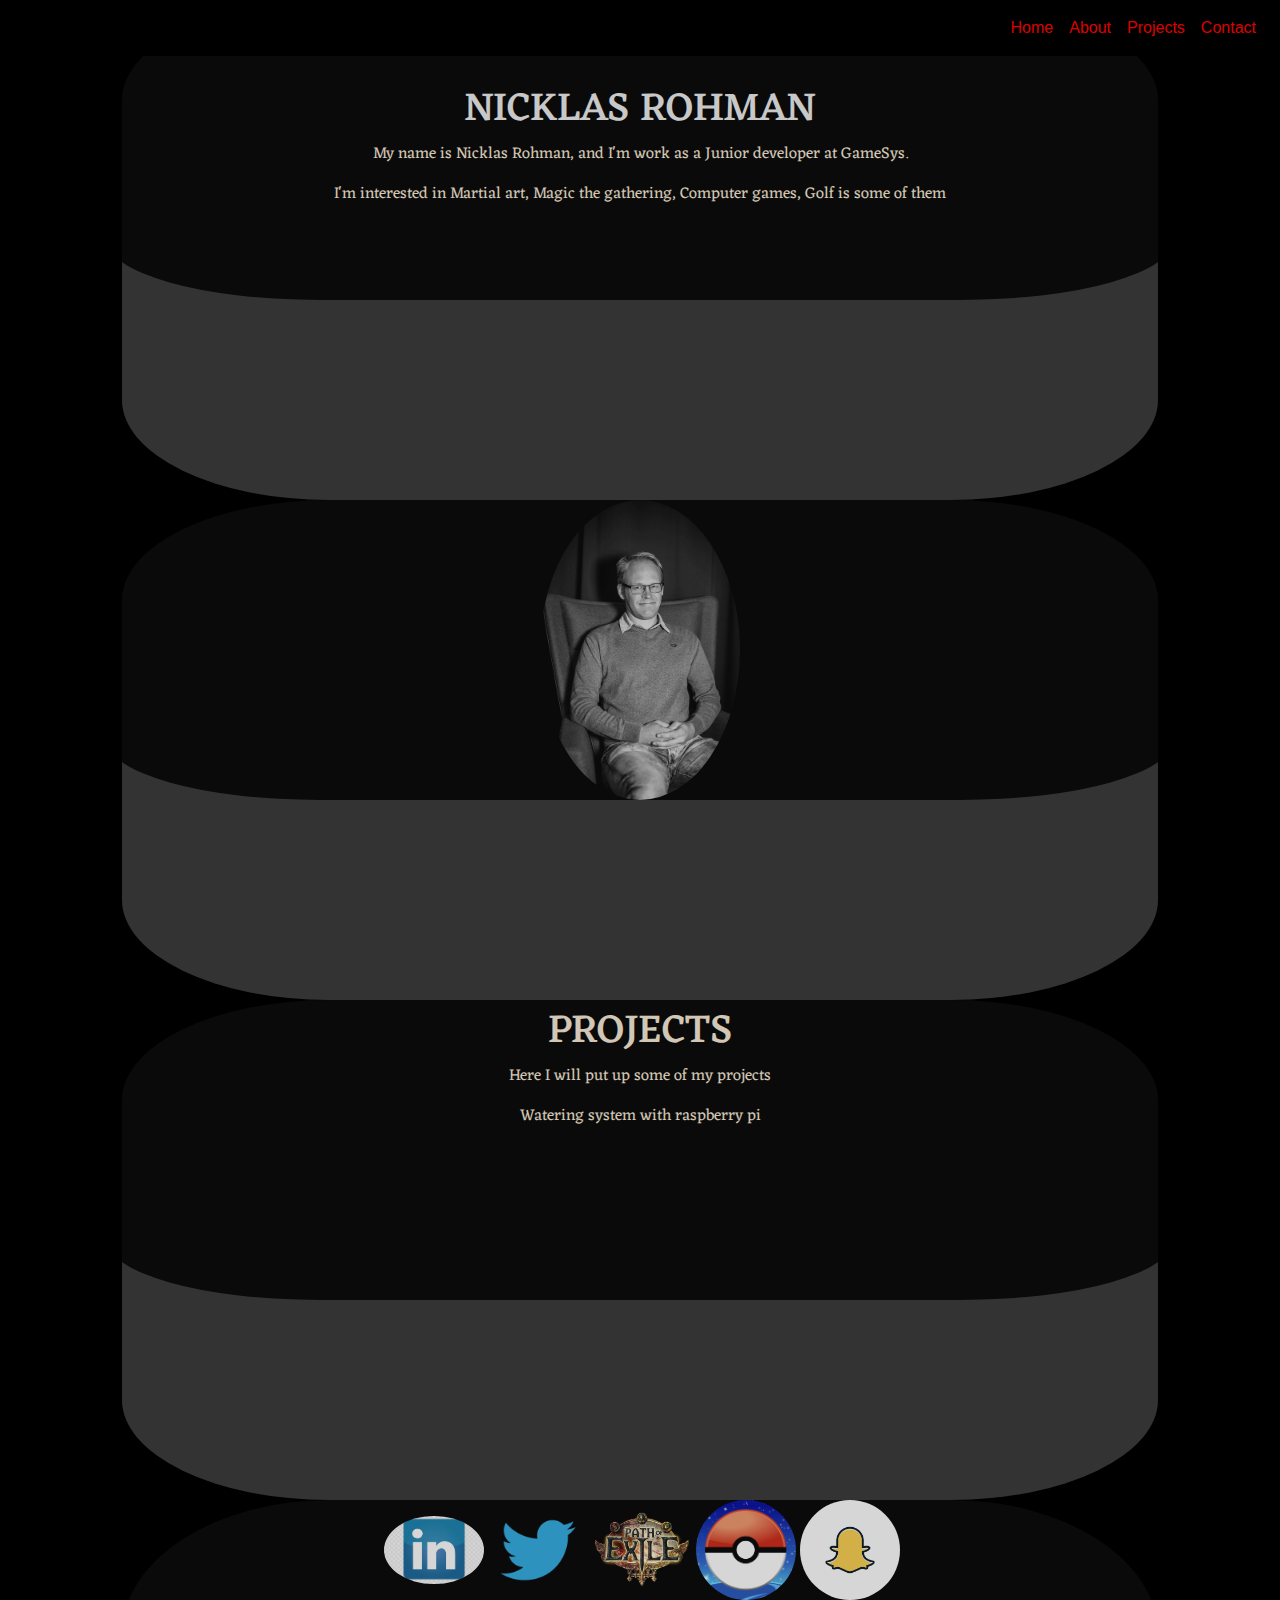
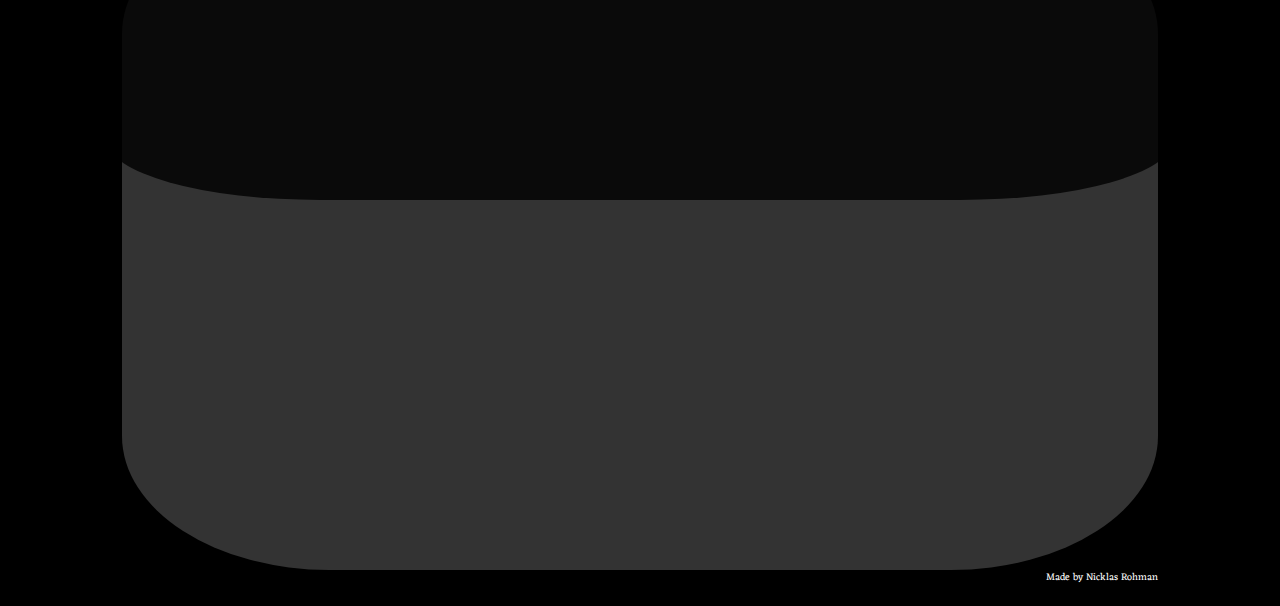
==== index.html @ b7a0840b "Change Youtube image" ====
<!DOCTYPE html>
<html lang="EN">

<head>
    <meta charset="utf-8">
    <meta content="width=device.width, initial.scale=1" name="viewport">
    <link href="css/stylesheet.css" rel="stylesheet" type="text/css">
    <link href="https://fonts.googleapis.com/css?family=Eczar" rel="stylesheet">
        <!-- Latest compiled and minified CSS -->
    <link rel="stylesheet" href="https://maxcdn.bootstrapcdn.com/bootstrap/4.4.1/css/bootstrap.min.css">
    <title>Nicklas Rohman</title>
</head>

<body>

<!--Navbar-->
<nav class="navbar navbar-expand-lg navbar-dark fixed-top side-div">
    <button aria-controls="navbarCollapse" aria-expanded="false" aria-label="Toggle navigation"
            class="navbar-toggler navbar-dark"
            data-target="#navbarCollapse" data-toggle="collapse" type="button">
        <span class="navbar-toggler-icon "></span>
    </button>
    <div class="collapse navbar-collapse" id="navbarCollapse">
        <ul class="navbar-nav ml-auto ">
            <li class="nav-item">
                <a class="nav-link js-scroll-trigger red-text" href="index.html">
                    Home
                </a>
            </li>
            <li class="nav-item">
                <a class="nav-link js-scroll-trigger red-text" href="#about">
                    About
                </a>
            </li>
            <li class="nav-item">
                <a class="nav-link js-scroll-trigger red-text" href="#projects">
                    Projects
                </a>
            </li>
            <li class="nav-item">
                <a class="nav-link js-scroll-trigger red-text" href="#contacts">
                    Contact
                </a>
            </li>
        </ul>
    </div>
</nav>
<!--/.Navbar-->

<div class="container-fluid">
    <div class="row">
        <div class="d-none d-sm-block d-md-block col-lg-1 col-xl-1 side-div"></div>

        <div class="col">
            <div class="main-div">

                <div class="readText">
                    <a id="about"></a>
                    <div class="container d-flex h-100 align-items-center">
                        <div class="mx-auto text-center">
                            <h1 class="mx-auto my-2 text-uppercase">Nicklas Rohman</h1>
                            <div class="text">
                                <p>
                                    My name is Nicklas Rohman, and I'm work as a Junior developer at GameSys.
                                </p>
                                <p>
                                    I'm interested in Martial art, Magic the gathering, Computer games, Golf is some of
                                    them
                                </p>
                            </div>
                        </div>
                    </div>
                </div>

                <div class="back" id="back1"></div>

                <div class="readText">
                    <div class="mx-auto text-center">
                        <img alt="" class="rounded-circle imageOnMe" src="css/img/me.jpg">
                    </div>
                </div>

                <div class="back" id="back2"></div>

                <div class="readText">
                    <a id="projects"></a>
                    <div class="mx-auto text-center text">
                        <h1 class="mx-auto my-2 text-uppercase">
                            Projects
                        </h1>
                        <p>
                            Here I will put up some of my projects
                        </p>
                        <p>
                            Watering system with raspberry pi
                        </p>
                    </div>
                </div>

                <div class="back" id="back4"></div>

                <div class="readText">
                    <div class="text-center">
                        <a href="https://www.youtube.com/channel/UCIvk6OzXLGn_3s5pnnHGufA?view_as=subscriber">
                            <img alt="" class="rounded-circle logo_img" src="css/img/Logo_of_YouTube.jpg">
                        </a>
                        <a href="https://www.linkedin.com/in/nicklas-roman-a6a13b61/">
                            <img alt="" class="rounded-circle logo_img" src="css/img/Logo_of_linkedin.jpg">
                        </a>
                        <a href="https://twitter.com/NicklasRohman">
                            <img alt="" class="rounded-circle logo_img" src="css/img/Logo_of_twitter.png">
                        </a>
                        <a href="https://www.pathofexile.com/account/view-profile/NicklasRohman">
                            <img alt="" class="rounded-circle logo_img" src="css/img/Logo_of_path_of_exile.jpg">
                        </a>
                        <a href="css/img/qrPokemonGo.jpg">
                            <img alt="" class="rounded-circle logo_img" src="css/img/Logo_of_pokemon_go.png">
                        </a>
                        <a href="css/img/snapcodeBitmoji.svg">
                            <img alt="" class="rounded-circle logo_img" src="css/img/Logo_of_snapchat.png">
                        </a>
                    </div>
                </div>

                <div class="back" id="back5"></div>

                <div id="footer">
                    <a id="contacts"></a>
                    <p class="footer">
                        Made by Nicklas Rohman
                    </p>
                </div>
            </div>
        </div>

        <div class="d-none d-sm-block d-md-block col-lg-1 col-xl-1 side-div"></div>

    </div>
</div>
</body>

<!-- Popper JS -->
<script src="https://cdnjs.cloudflare.com/ajax/libs/popper.js/1.16.0/umd/popper.min.js"></script>
<!-- jQuery library -->
<script src="https://ajax.googleapis.com/ajax/libs/jquery/3.4.1/jquery.min.js"></script>
<!-- Latest compiled JavaScript -->
<script src="https://maxcdn.bootstrapcdn.com/bootstrap/4.4.1/js/bootstrap.min.js"></script>
</html>
---- css/stylesheet.css ----
html {
    background-color: black;
}

.imageOnMe {
    opacity: 97.0%;
    max-height: 300px;
}

.logo_img {
    max-height: 100px;
    max-width: 100px;
}

.red-text {
    color: rgba(250,0,0,0.9) !important;
}

.contactTable {
    border-collapse: collapse;
    border: 1px solid blueviolet;
}

.text {
    color: antiquewhite;
}

.container-fluid {
    background-color: #000;
    font-family: 'Eczar', serif;
}

.readText > p {
    padding-top: 2%;
    padding-left: 5%;
}

.back {
    min-height: 500px;
    background-attachment: fixed;
    background-position: center;
    background-repeat: no-repeat;
    background-size: cover;
    background-color: #333333;
    border-radius: 20%;
}

.readText {
    height: 300px;
    width: 100%;
    background-color: #000;
    opacity: 0.8;
    color: #eee;
    left: 0;
    position: absolute;
    border-radius: 20%;
}

.footer {
    text-align: right;
    height: 20px;
    color: #FFF;
    background-color: black;
    font-size: 10px;
}

.main-div {
    height: 100%;
    background-color: black;
}

.side-div {
    background-color: black;
}

.center {
    margin: 10%;
    width: 100px;
    height: 100px;
}

#back1 {
    background-image: url("img/bg1.jpg");
}

#back2 {
    background-image: url("img/bg2.jpg");
}

#back4 {
    background-image: url("img/bg4.jpg");
}

#back5 {
    background-image: url("img/bg6.jpg");
    height: 670px;
}
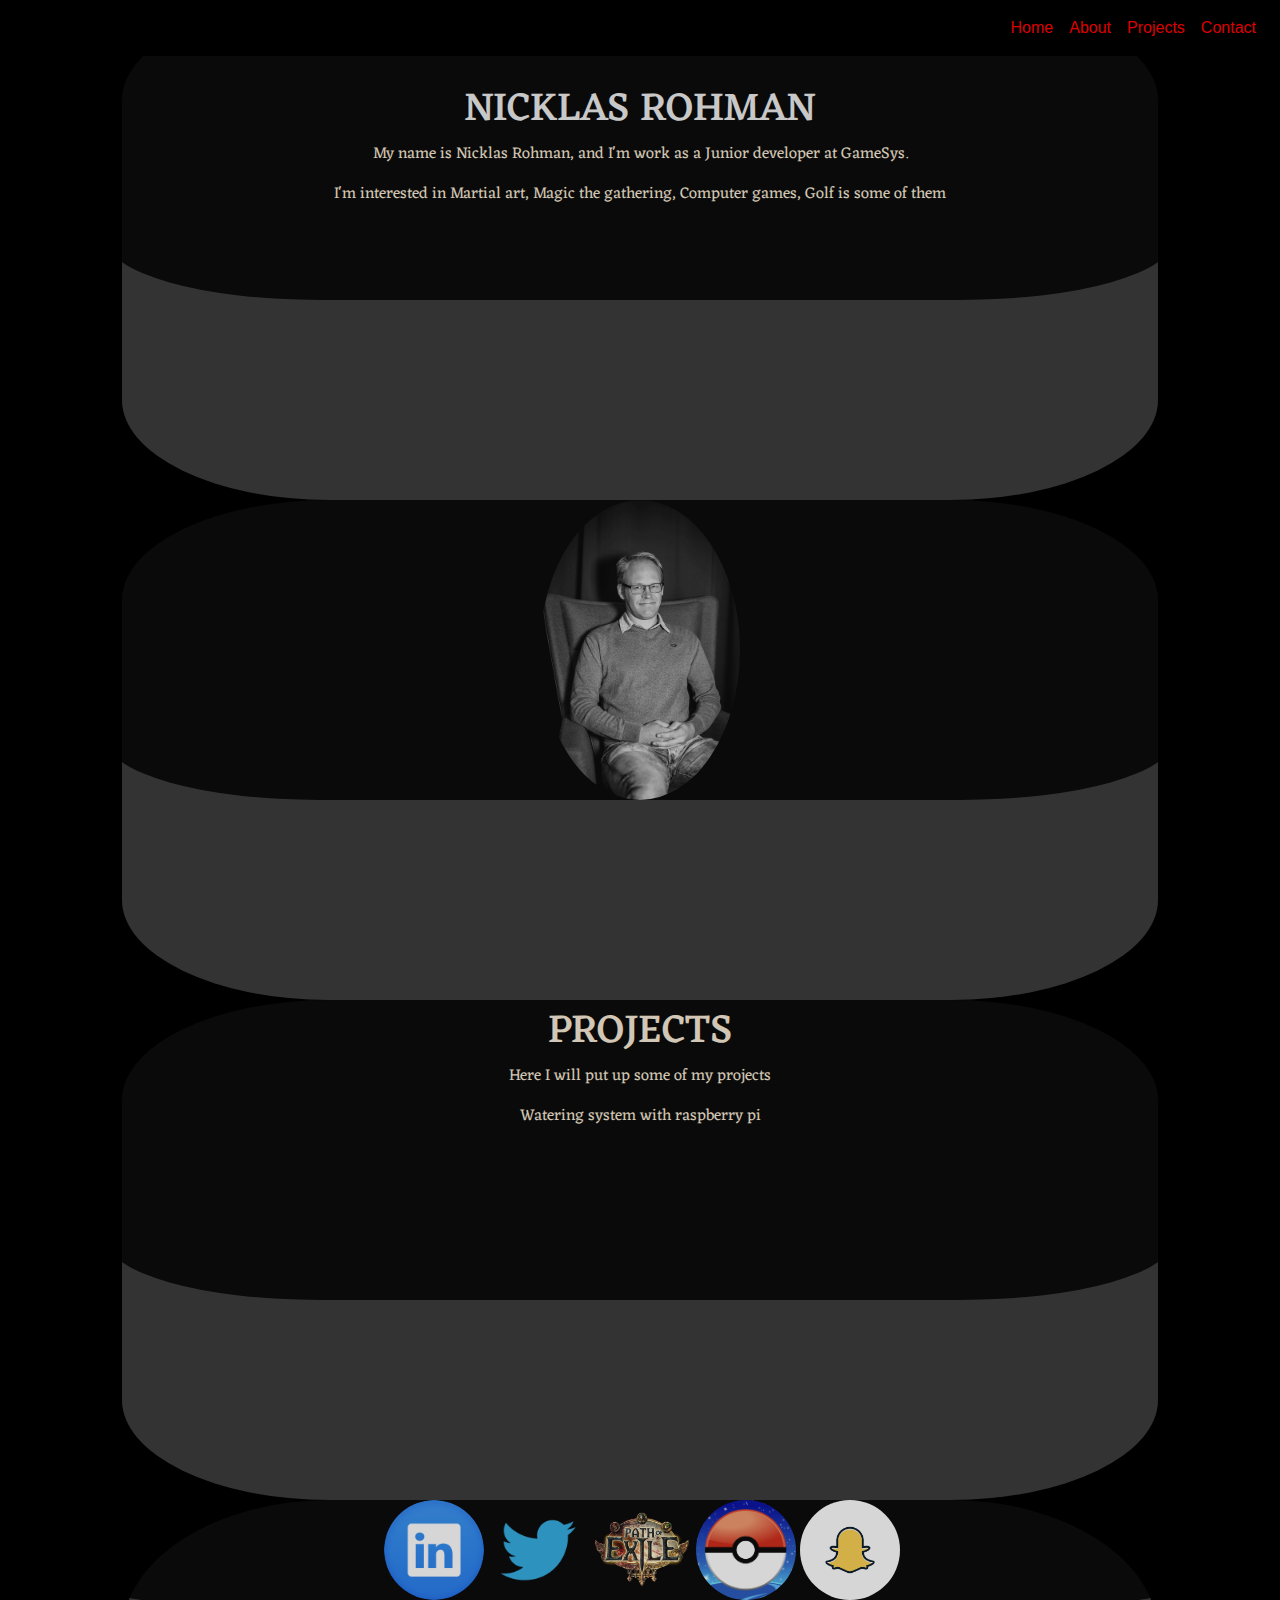
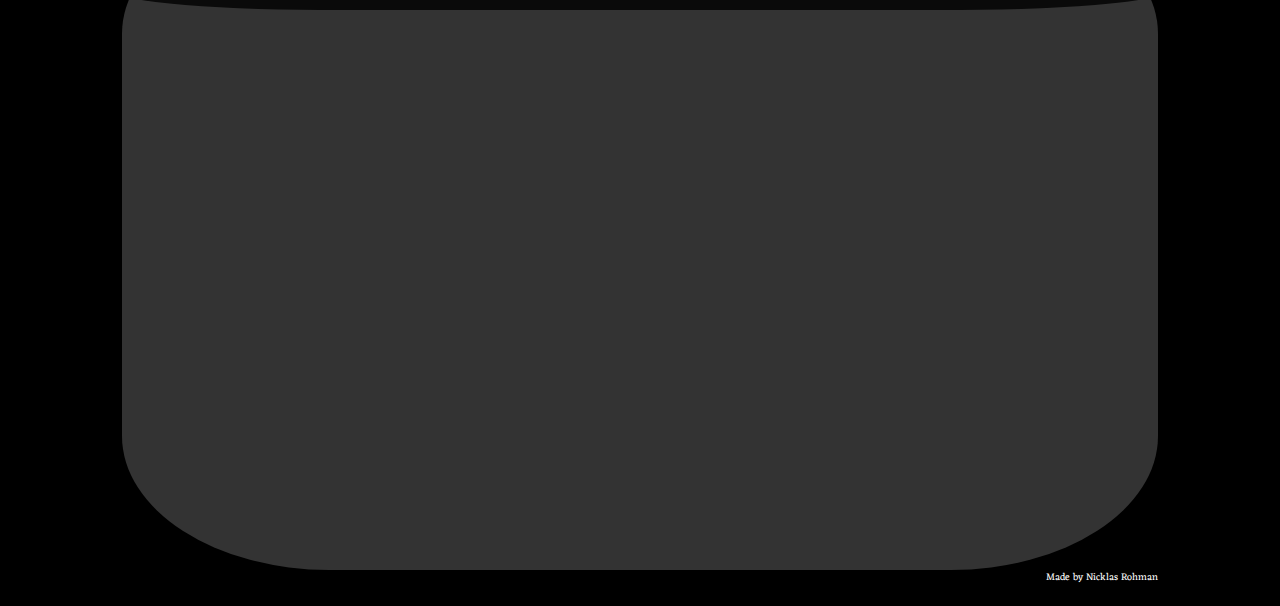
==== commit d8ffd129: "Change linkedin image, change css for contact." ====
--- a/index.html
+++ b/index.html
@@ -99,13 +99,13 @@
 
                 <div class="back" id="back4"></div>
 
-                <div class="readText">
+                <div class="readTextContacts">
                     <div class="text-center">
                         <a href="https://www.youtube.com/channel/UCIvk6OzXLGn_3s5pnnHGufA?view_as=subscriber">
                             <img alt="" class="rounded-circle logo_img" src="css/img/Logo_of_YouTube.jpg">
                         </a>
                         <a href="https://www.linkedin.com/in/nicklas-roman-a6a13b61/">
-                            <img alt="" class="rounded-circle logo_img" src="css/img/Logo_of_linkedin.jpg">
+                            <img alt="" class="rounded-circle logo_img" src="css/img/Logo_of_linkedin.png">
                         </a>
                         <a href="https://twitter.com/NicklasRohman">
                             <img alt="" class="rounded-circle logo_img" src="css/img/Logo_of_twitter.png">
--- a/css/stylesheet.css
+++ b/css/stylesheet.css
@@ -56,6 +56,19 @@
     border-radius: 20%;
 }
 
+
+.readTextContacts {
+    height: 110px;
+    width: 100%;
+    background-color: #000;
+    opacity: 0.8;
+    color: #eee;
+    left: 0;
+    position: absolute;
+    border-radius: 20%;
+}
+
+
 .footer {
     text-align: right;
     height: 20px;
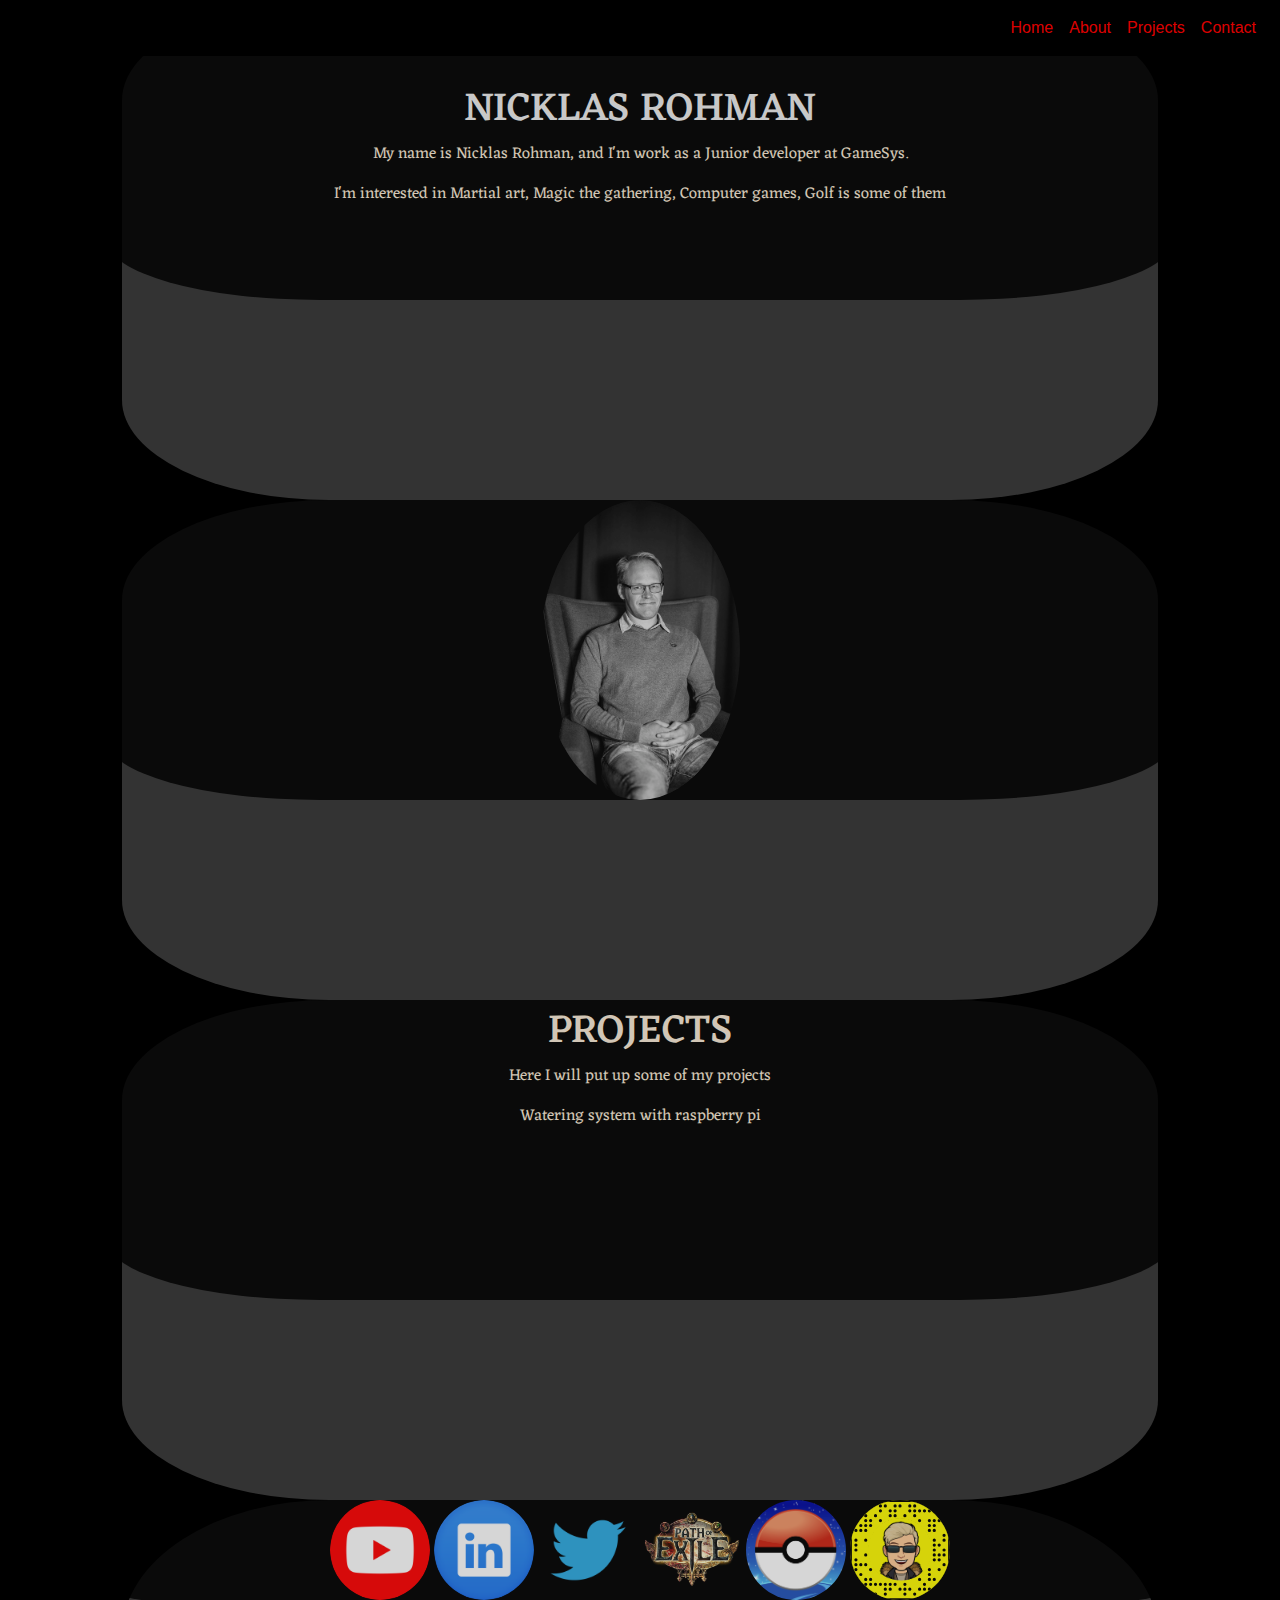
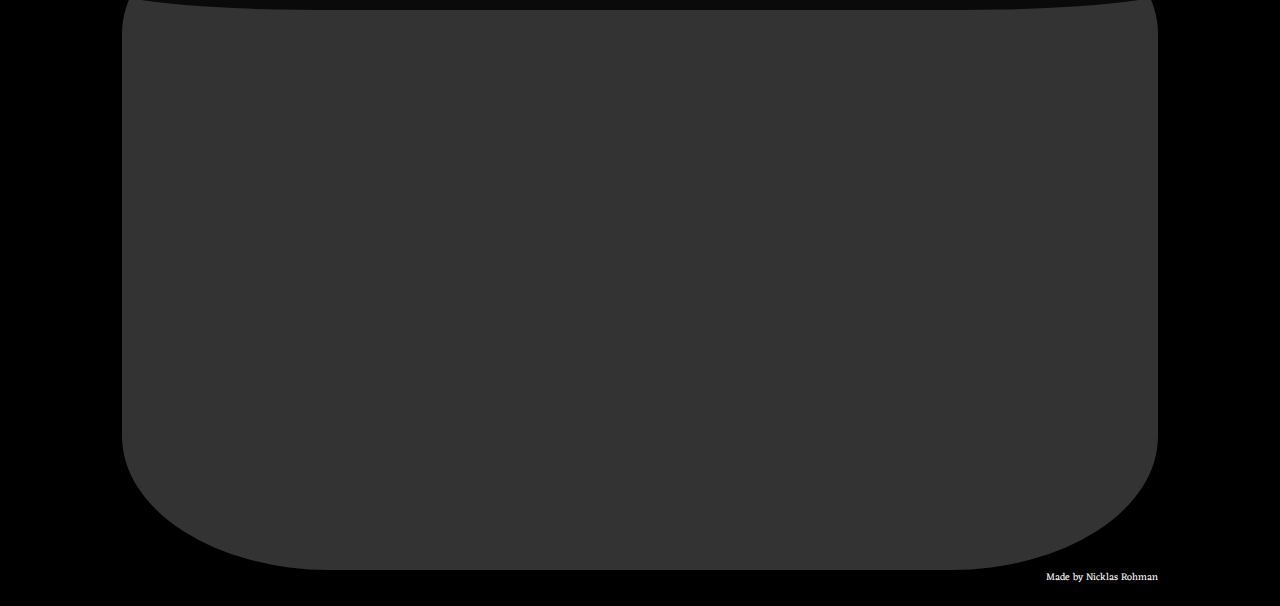
==== commit ed6705d1: "Change youtube and snap_chat image" ====
--- a/index.html
+++ b/index.html
@@ -102,7 +102,7 @@
                 <div class="readTextContacts">
                     <div class="text-center">
                         <a href="https://www.youtube.com/channel/UCIvk6OzXLGn_3s5pnnHGufA?view_as=subscriber">
-                            <img alt="" class="rounded-circle logo_img" src="css/img/Logo_of_YouTube.jpg">
+                            <img alt="" class="rounded-circle logo_img" src="css/img/Logo_of_YouTube.png">
                         </a>
                         <a href="https://www.linkedin.com/in/nicklas-roman-a6a13b61/">
                             <img alt="" class="rounded-circle logo_img" src="css/img/Logo_of_linkedin.png">
@@ -116,8 +116,8 @@
                         <a href="css/img/qrPokemonGo.jpg">
                             <img alt="" class="rounded-circle logo_img" src="css/img/Logo_of_pokemon_go.png">
                         </a>
-                        <a href="css/img/snapcodeBitmoji.svg">
-                            <img alt="" class="rounded-circle logo_img" src="css/img/Logo_of_snapchat.png">
+                        <a href="css/img/Logo_of_snap_chat.svg">
+                            <img alt="" class="rounded-circle logo_img" src="css/img/Logo_of_snap_chat.svg">
                         </a>
                     </div>
                 </div>
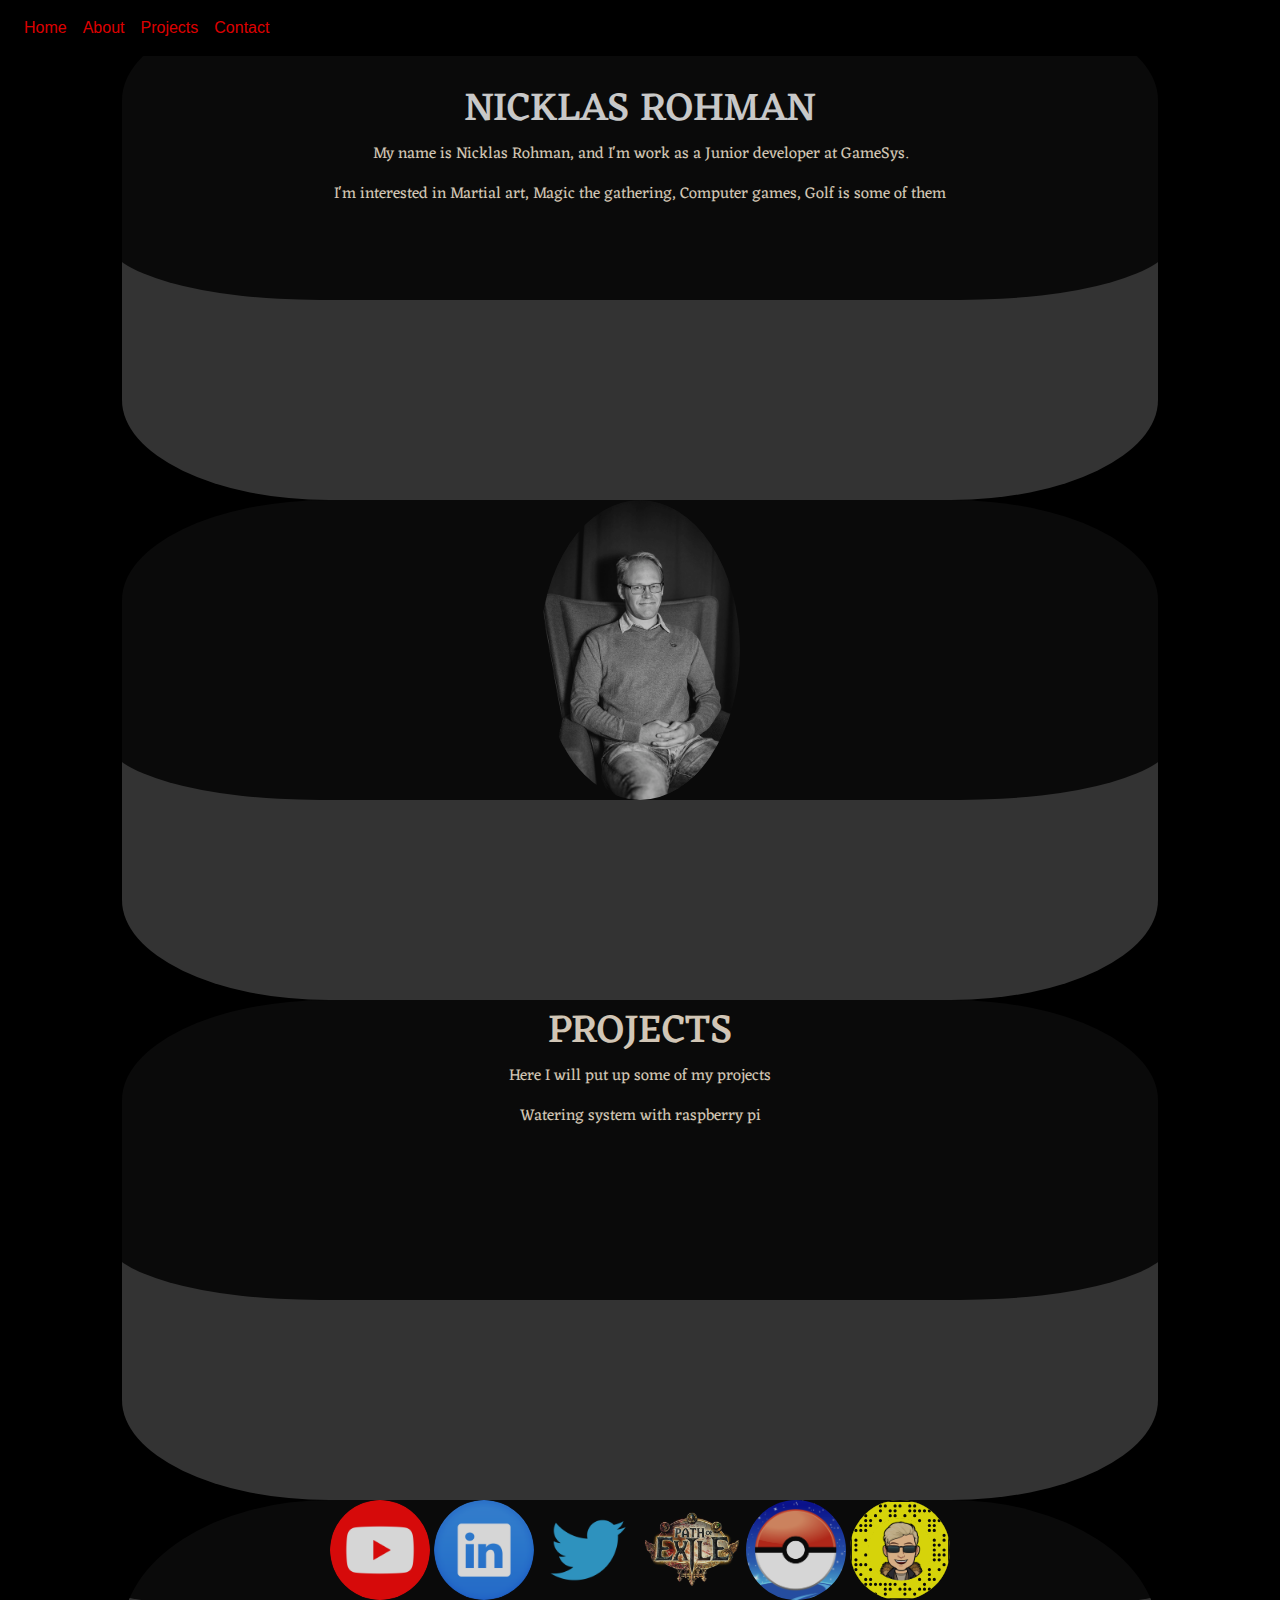
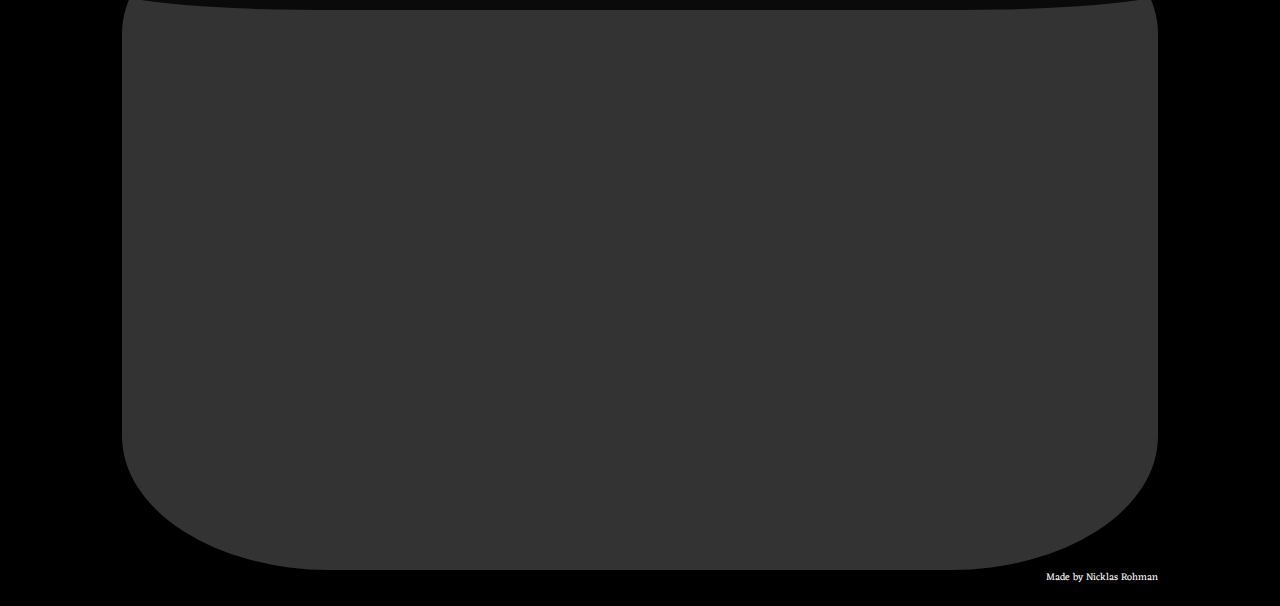
==== commit 82ed0a95: "Change navbar links to left side" ====
--- a/index.html
+++ b/index.html
@@ -21,8 +21,8 @@
         <span class="navbar-toggler-icon "></span>
     </button>
     <div class="collapse navbar-collapse" id="navbarCollapse">
-        <ul class="navbar-nav ml-auto ">
-            <li class="nav-item">
+        <ul class="nav navbar-nav navbar-left">
+            <li class="nav-item ">
                 <a class="nav-link js-scroll-trigger red-text" href="index.html">
                     Home
                 </a>
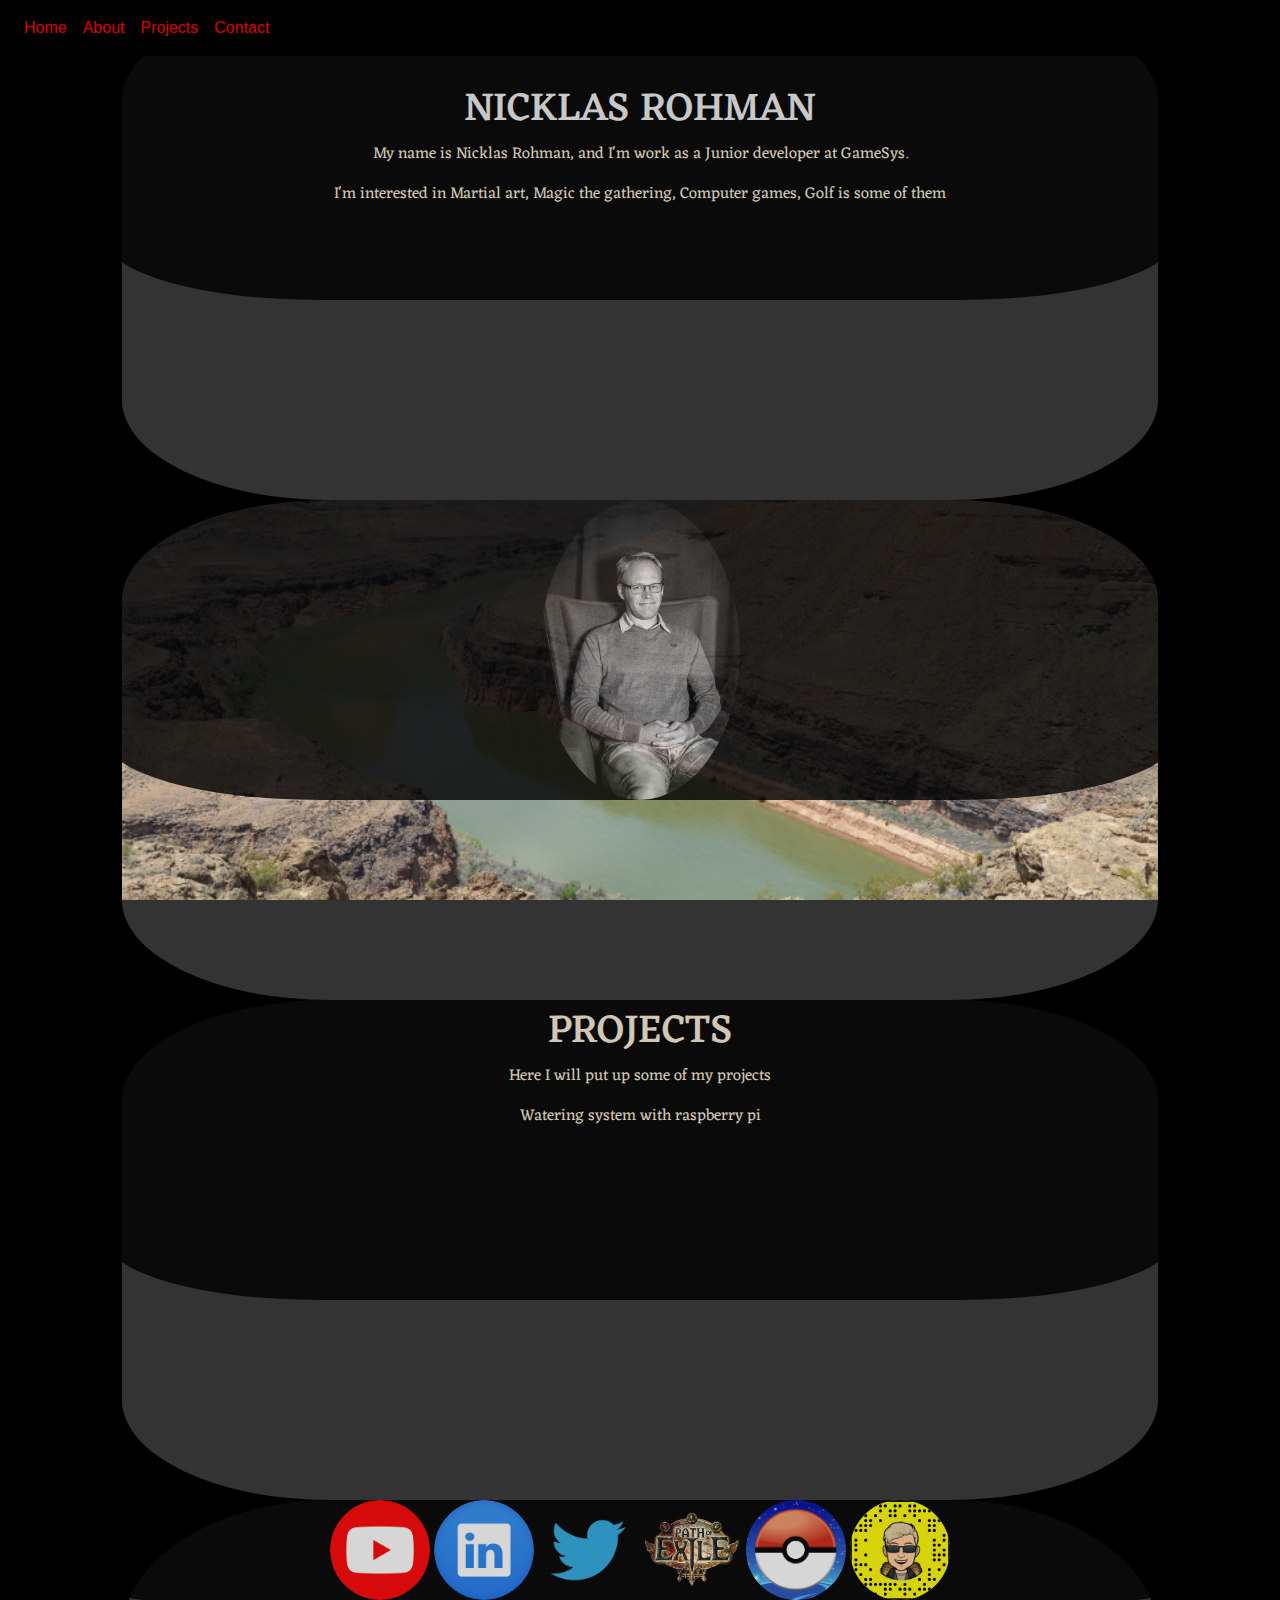
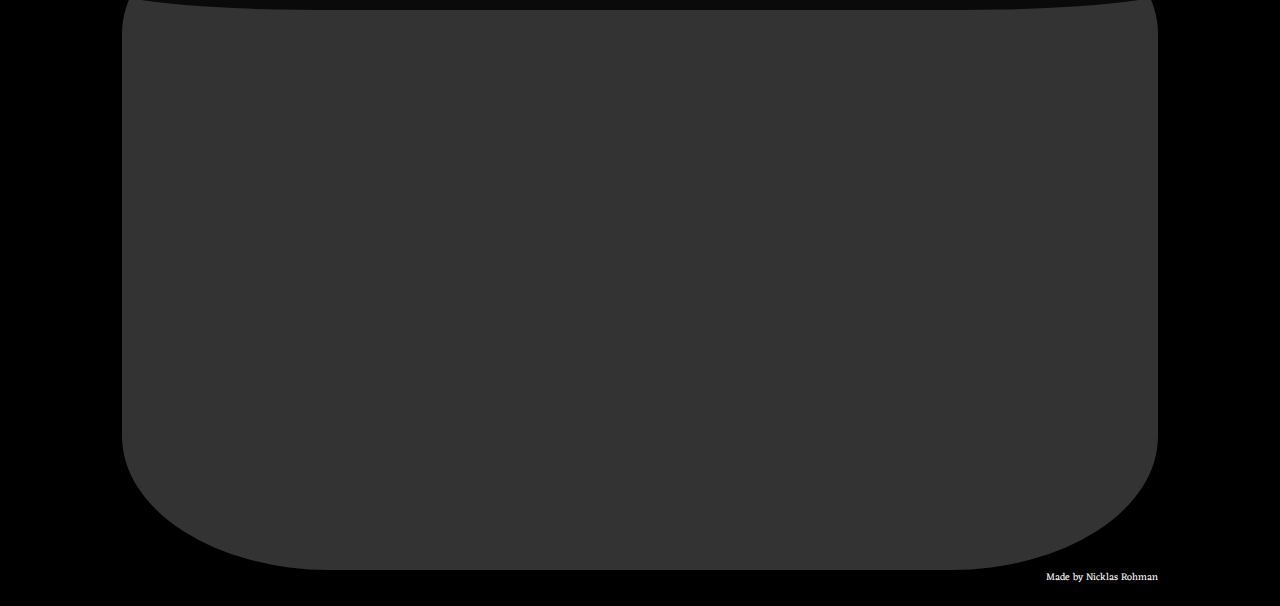
==== commit f78a230e: "rename bg files" ====
--- a/index.html
+++ b/index.html
@@ -6,8 +6,8 @@
     <meta content="width=device.width, initial.scale=1" name="viewport">
     <link href="css/stylesheet.css" rel="stylesheet" type="text/css">
     <link href="https://fonts.googleapis.com/css?family=Eczar" rel="stylesheet">
-        <!-- Latest compiled and minified CSS -->
-    <link rel="stylesheet" href="https://maxcdn.bootstrapcdn.com/bootstrap/4.4.1/css/bootstrap.min.css">
+    <!-- Latest compiled and minified CSS -->
+    <link href="https://maxcdn.bootstrapcdn.com/bootstrap/4.4.1/css/bootstrap.min.css" rel="stylesheet">
     <title>Nicklas Rohman</title>
 </head>
 
@@ -137,12 +137,11 @@
 
     </div>
 </div>
-</body>
-
 <!-- Popper JS -->
 <script src="https://cdnjs.cloudflare.com/ajax/libs/popper.js/1.16.0/umd/popper.min.js"></script>
 <!-- jQuery library -->
 <script src="https://ajax.googleapis.com/ajax/libs/jquery/3.4.1/jquery.min.js"></script>
 <!-- Latest compiled JavaScript -->
 <script src="https://maxcdn.bootstrapcdn.com/bootstrap/4.4.1/js/bootstrap.min.js"></script>
+</body>
 </html>
--- a/css/stylesheet.css
+++ b/css/stylesheet.css
@@ -105,6 +105,7 @@
 }
 
 #back5 {
+
     background-image: url("img/bg6.jpg");
     height: 670px;
 }
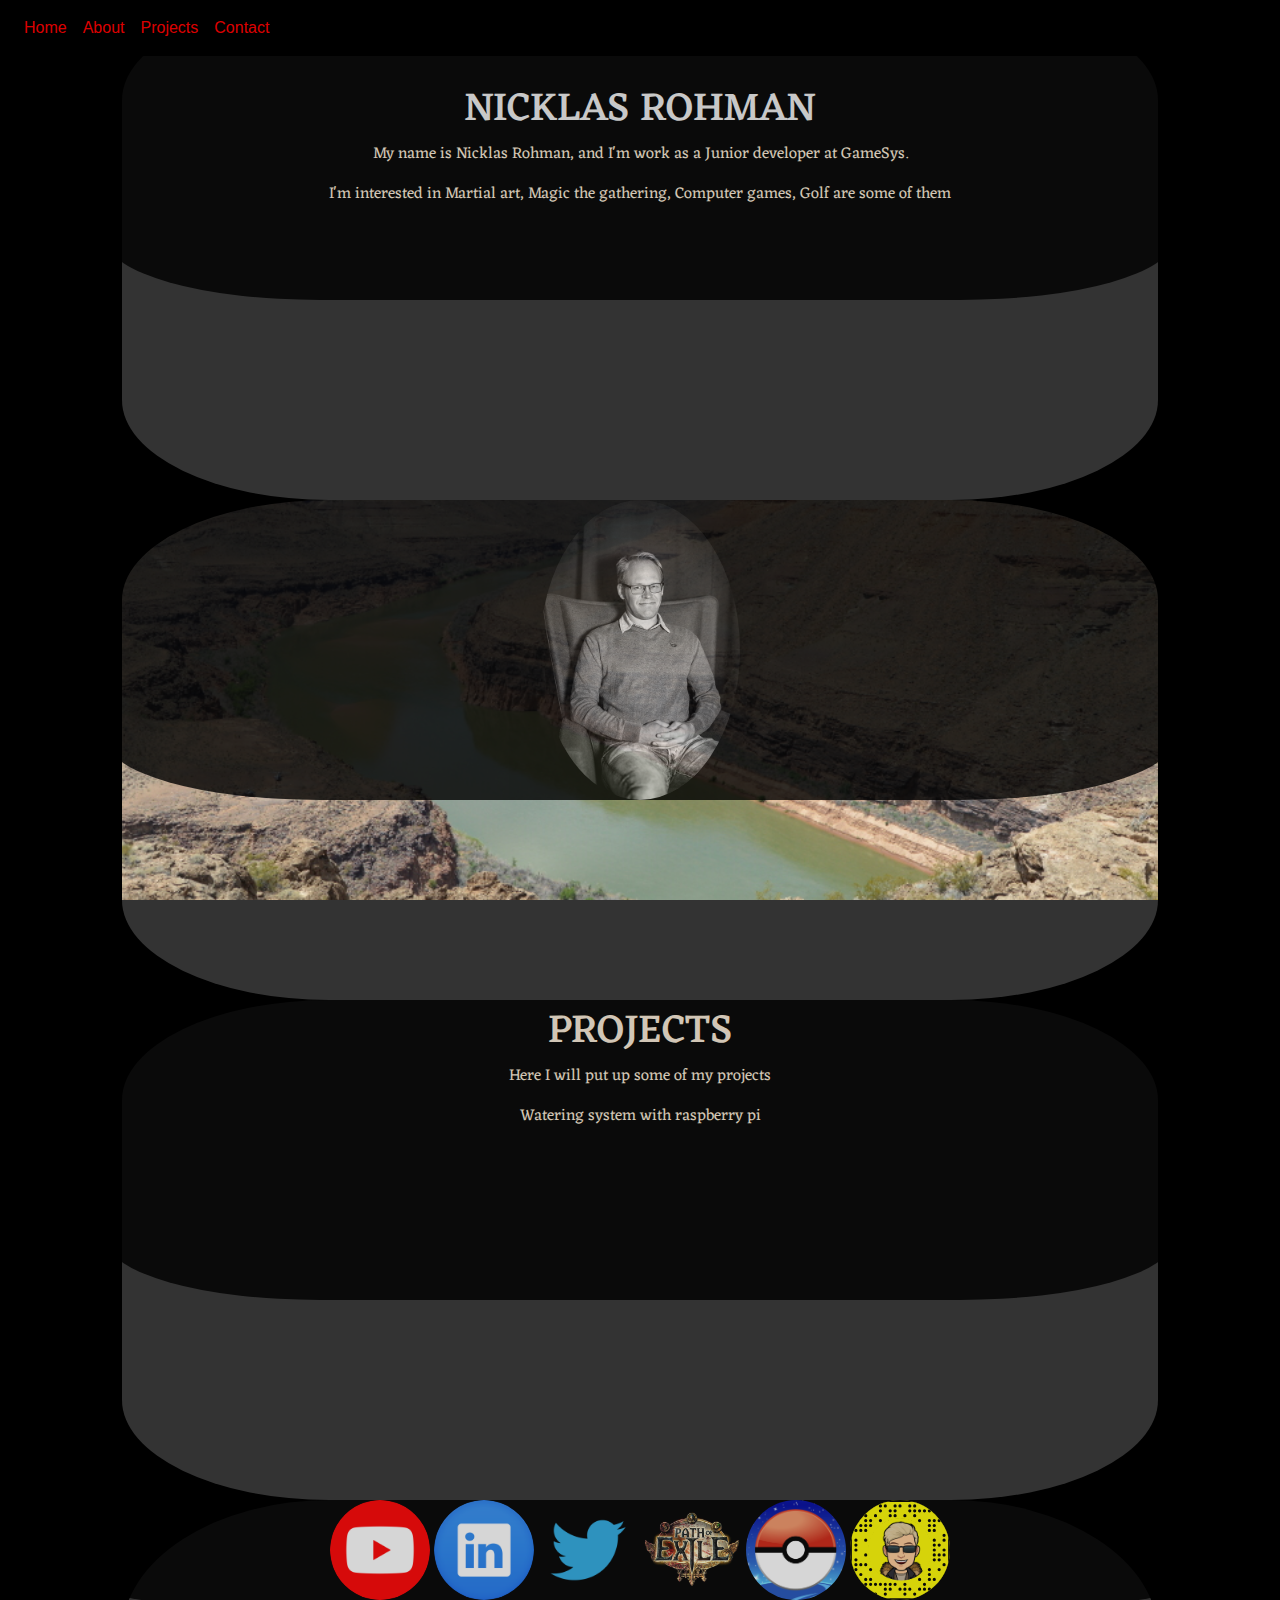
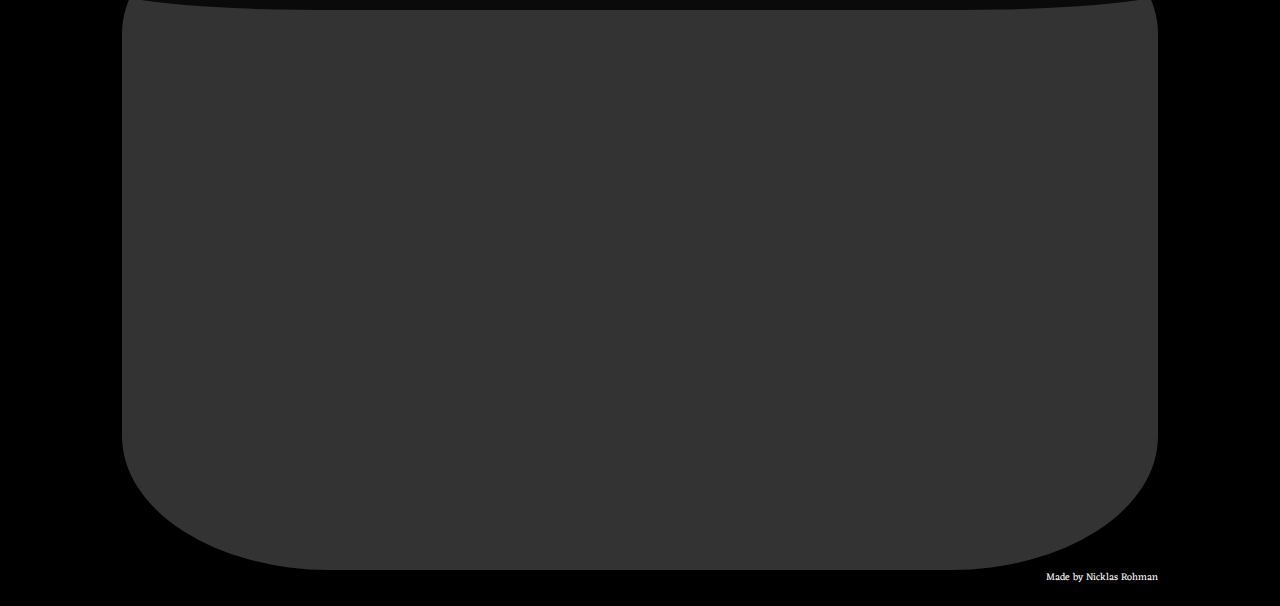
==== commit 1d4d483d: "spell change" ====
--- a/index.html
+++ b/index.html
@@ -64,7 +64,7 @@
                                     My name is Nicklas Rohman, and I'm work as a Junior developer at GameSys.
                                 </p>
                                 <p>
-                                    I'm interested in Martial art, Magic the gathering, Computer games, Golf is some of
+                                    I'm interested in Martial art, Magic the gathering, Computer games, Golf are some of
                                     them
                                 </p>
                             </div>
